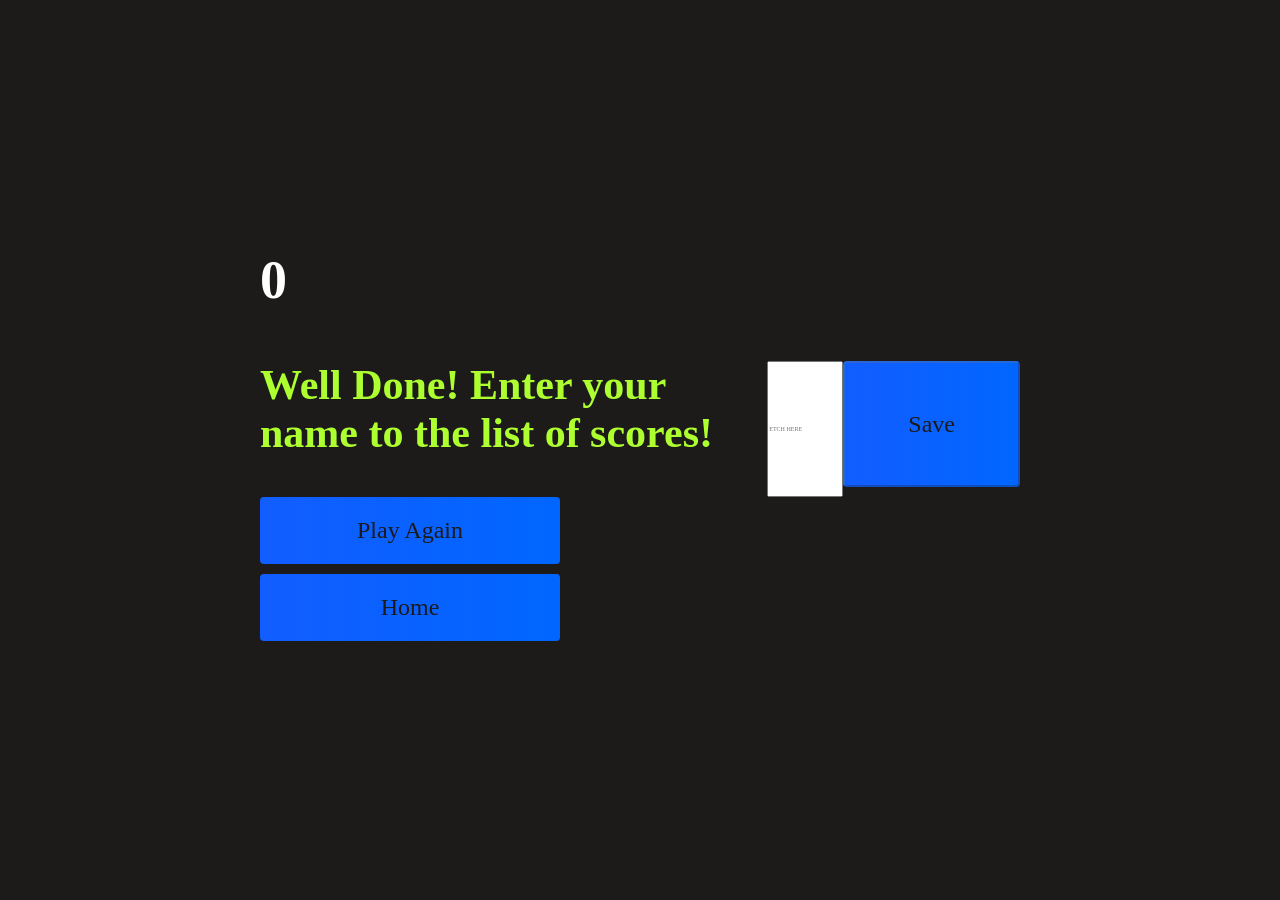
==== end.html @ 840089f0 "Added other pages with css, html and java" ====
<!DOCTYPE html>
<html lang="en">
<head>
    <meta charset="UTF-8">
    <meta http-equiv="X-UA-Compatible" content="IE=edge">
    <meta name="viewport" content="width=device-width, initial-scale=1.0">
    <title>Goobersmooches</title>
    <link rel="stylesheet" href="style.css">
</head>
<body>
    <div class="objectivum">
        <div id="end" class="flex-center flex-column">
            <h1 id="finalScore">0</h1>
            <form class="end-form-container">
                <h2 id="end-text">Well Done! Enter your name to the list of scores!</h2>
                <input type="text" name="name" id="username" placeholder="ETCH HERE">
                <button class="btn" id="saveScoreBtn" type="submit" onClick="saveHighScore(event)" disabled>Save</button>
            </form>
            <a href="/brincadera.html" class="btn">Play Again</a>
            <a href="/" class="btn">Home</a>
        </div>
    </div>
</body>
</html>
---- style.css ----
:root {
    background-color: rgb(29, 26, 26);
}

*{
    box-sizing: border-box;
    margin: 0;
    padding: 0;
    font-size: 62.5%;
    font-family: 'Nova Square', cursive;
    color: greenyellow;
}

h1{
    font-size: 5.4rem;
    color: #fff;
    margin-bottom: 5rem;
}

h2{
    font-size: 4.2rem;
    margin-bottom: 4rem;
}

.objectivum {
    width: 100vw;
    height: 100vh;
    display: flex;
    justify-content: center;
    align-items: center;
    max-width: 80rem;
    margin: 0 auto;
    padding: 2rem;
}

.flex-column {
    display: flex;
    flex-direction: column;
}

.flex-center {
    justify-content: center;
    align-content: center;
}

.justify-center {
    justify-content: center;
}

.text-center {
    text-align: center;
}

.hidden {
    display: none;
}

.btn {
    font-size: 2.4rem;
    padding: 2rem 0;
    width: 30rem;
    text-align: center;
    margin-bottom: 1rem;
    text-decoration:double;
    color: rgb(29, 26, 26);
    background: linear-gradient(90deg, rgb(18, 93, 255) 0%, rgb(0, 102, 255) 100%);
    border-radius: 4px;
}

.btn:hover {
    cursor: pointer;
    box-shadow: 0 0.4rem 1.4rem 0 rgba( 0, 114, 244, 0.6);
    transition: transform 180ms;
    transform: scale(1.03);
}

.btn[disabled]:hover{
    cursor: not-allowed;
    box-shadow: none;
    transform: none;
}

#highscore-btn{
    background: linear-gradient(90deg, rgb(58 4% 0%) 0%, rgb(240, 221, 6) 100%) ;
}

#highscore-btn:hover{
    box-shadow: 0 0.4rem 1.4rem 0 rgba(255, 255, 0, 0.5)
}

/* END GAME CSS */
.end-form-container {
    width: 100%;
    display: flex;
}
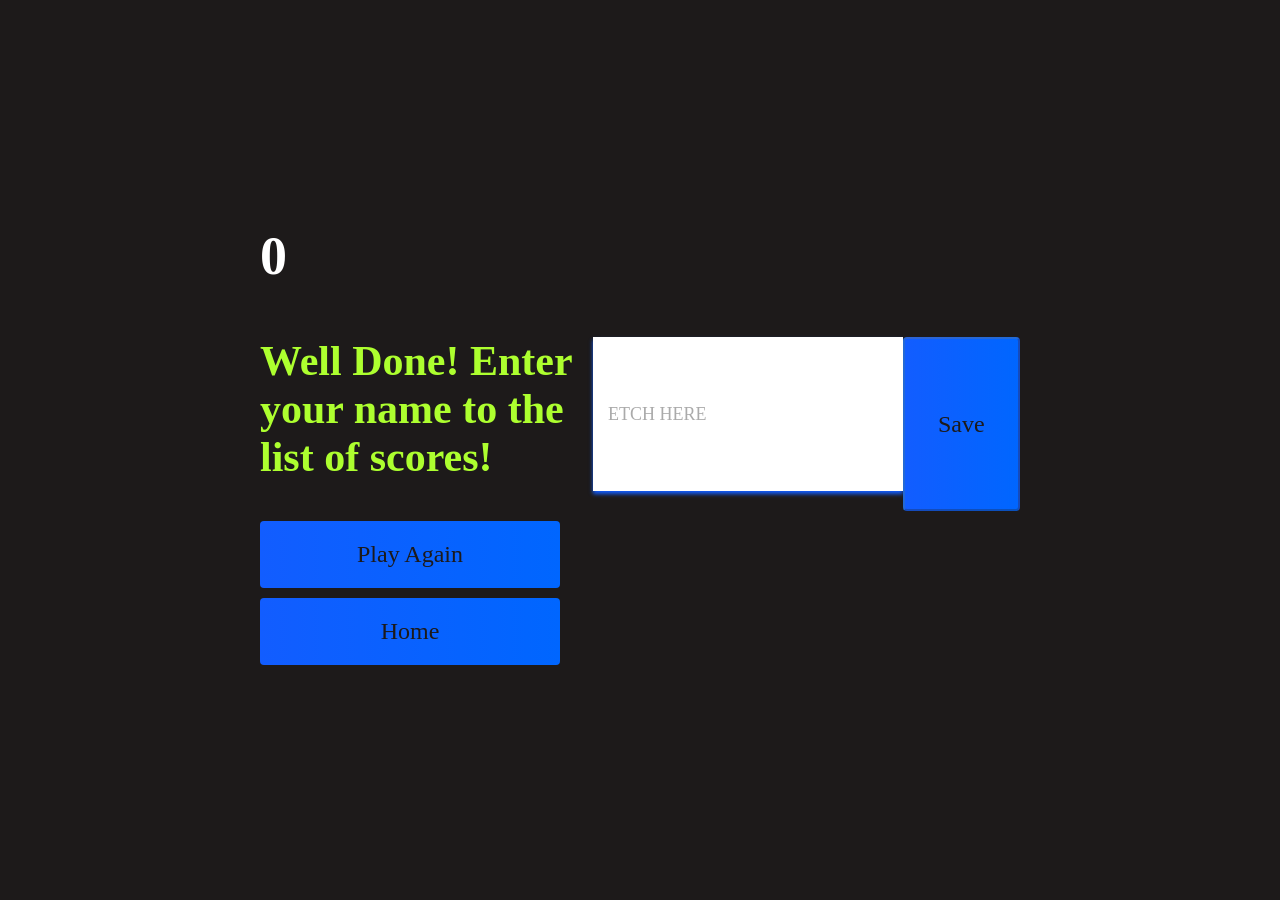
==== commit 20f8fe88: "Testing commit" ====
--- a/end.html
+++ b/end.html
@@ -4,7 +4,7 @@
     <meta charset="UTF-8">
     <meta http-equiv="X-UA-Compatible" content="IE=edge">
     <meta name="viewport" content="width=device-width, initial-scale=1.0">
-    <title>Goobersmooches</title>
+    <title>The End</title>
     <link rel="stylesheet" href="style.css">
 </head>
 <body>
@@ -16,7 +16,7 @@
                 <input type="text" name="name" id="username" placeholder="ETCH HERE">
                 <button class="btn" id="saveScoreBtn" type="submit" onClick="saveHighScore(event)" disabled>Save</button>
             </form>
-            <a href="/brincadera.html" class="btn">Play Again</a>
+            <a href="/jogo.html" class="btn">Play Again</a>
             <a href="/" class="btn">Home</a>
         </div>
     </div>
--- a/style.css
+++ b/style.css
@@ -92,4 +92,29 @@
 .end-form-container {
     width: 100%;
     display: flex;
+}
+
+input {
+    margin-bottom: 2rem;
+    width: 20rem;
+    padding: 1.5rem;
+    font-size:1.8rem ;
+    border: none;
+    box-shadow: 0 0.3rem 0.4rem 0 rgb(18, 93, 255);
+}
+
+input::placeholder {
+    color: #aaa;
+}
+
+#username {
+    margin-bottom: 3rem;
+    width: 100%;
+    outline: none;
+}
+
+#end-test {
+    font-size: 2.5rem;
+    color: #fff;
+    text-align: center;
 }
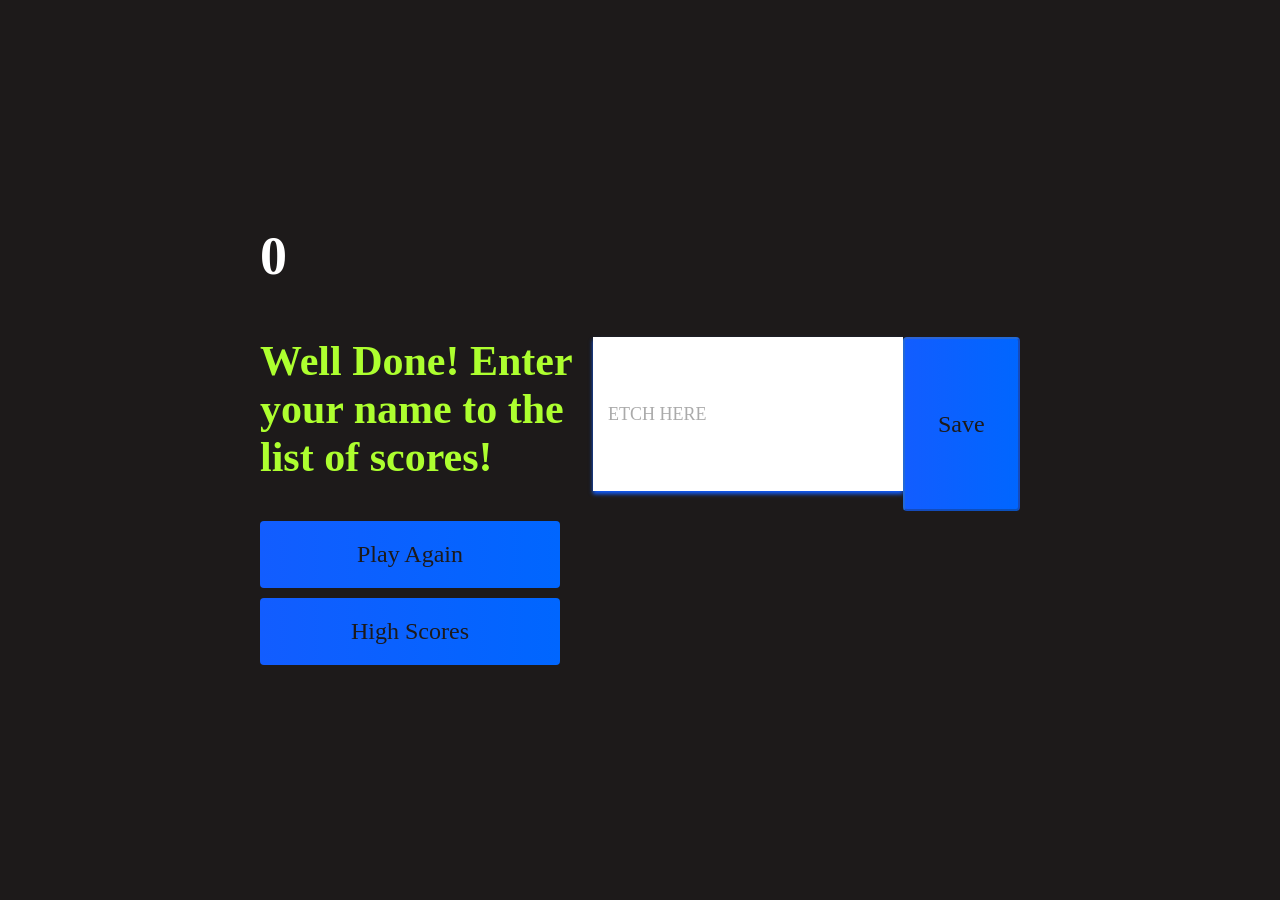
==== commit bc4618dc: "Added highscores page" ====
--- a/end.html
+++ b/end.html
@@ -16,8 +16,8 @@
                 <input type="text" name="name" id="username" placeholder="ETCH HERE">
                 <button class="btn" id="saveScoreBtn" type="submit" onClick="saveHighScore(event)" disabled>Save</button>
             </form>
-            <a href="/jogo.html" class="btn">Play Again</a>
-            <a href="/" class="btn">Home</a>
+            <a href="./jogo.html" class="btn">Play Again</a>
+            <a href="./highscores.html" class="btn">High Scores</a>
         </div>
     </div>
 </body>
--- a/style.css
+++ b/style.css
@@ -31,6 +31,7 @@
     max-width: 80rem;
     margin: 0 auto;
     padding: 2rem;
+    flex-direction: column;
 }
 
 .flex-column {
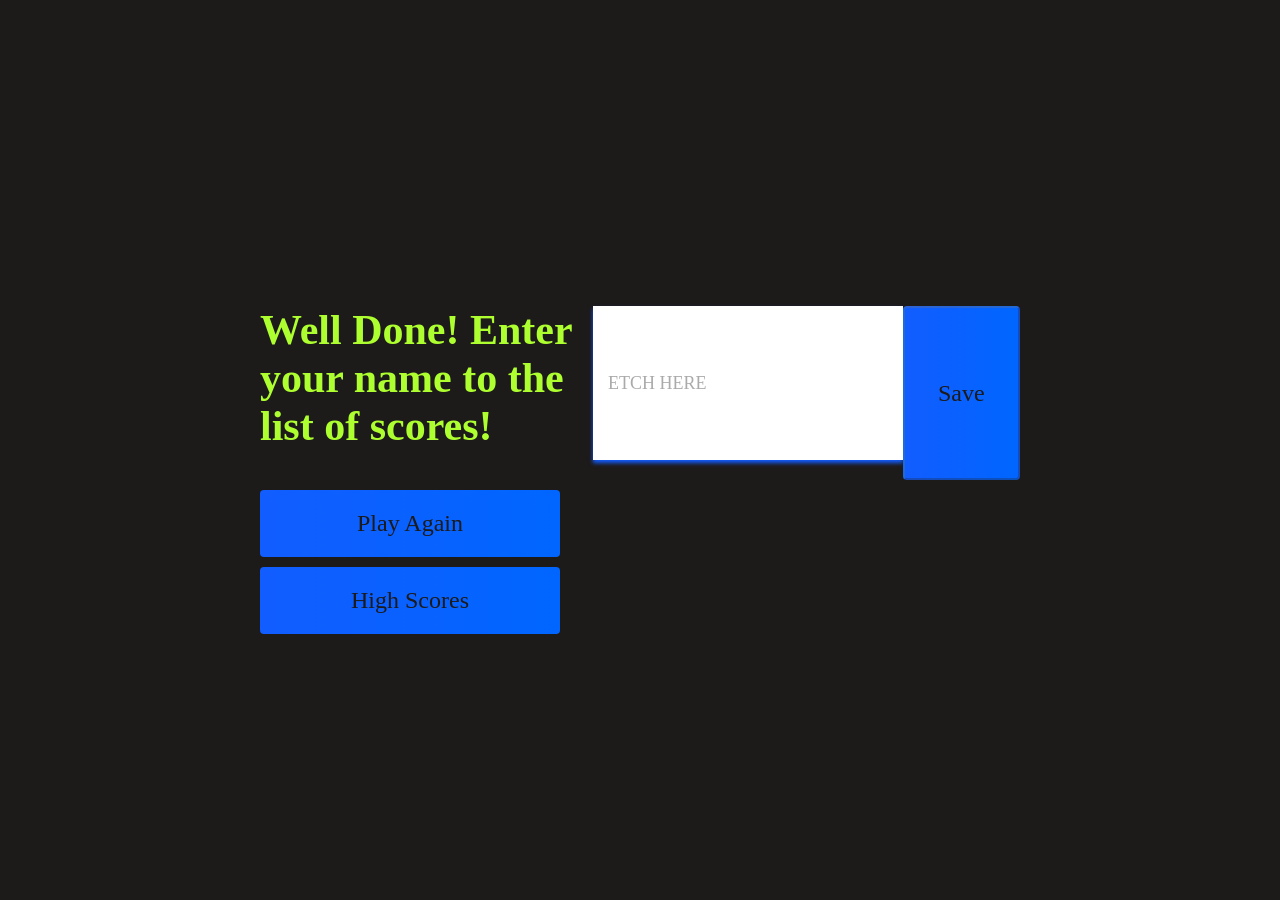
==== commit 42bd014c: "Final Clean up" ====
--- a/end.html
+++ b/end.html
@@ -14,11 +14,12 @@
             <form class="end-form-container">
                 <h2 id="end-text">Well Done! Enter your name to the list of scores!</h2>
                 <input type="text" name="name" id="username" placeholder="ETCH HERE">
-                <button class="btn" id="saveScoreBtn" type="submit" onClick="saveHighScore(event)" disabled>Save</button>
+                <button class="btn" id="saveScoreBtn" type="submit" onclick="saveHighScore(event)" disabled>Save</button>
             </form>
             <a href="./jogo.html" class="btn">Play Again</a>
             <a href="./highscores.html" class="btn">High Scores</a>
         </div>
     </div>
+    <script src="end.js"></script>
 </body>
 </html>
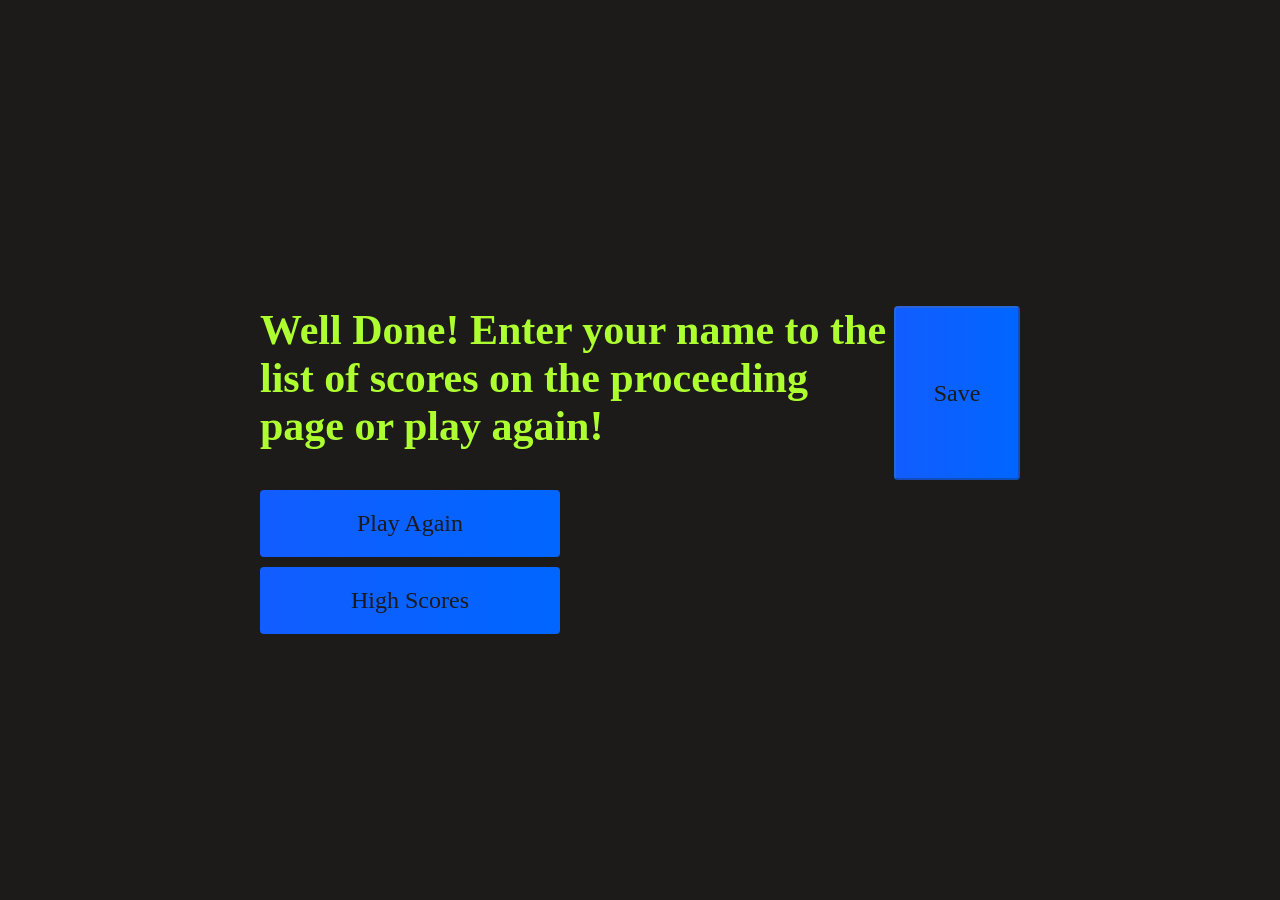
==== commit 5a7e2abc: "Refined the readme and end.html pages" ====
--- a/end.html
+++ b/end.html
@@ -12,8 +12,7 @@
         <div id="end" class="flex-center flex-column">
             <h1 id="finalScore">0</h1>
             <form class="end-form-container">
-                <h2 id="end-text">Well Done! Enter your name to the list of scores!</h2>
-                <input type="text" name="name" id="username" placeholder="ETCH HERE">
+                <h2 id="end-text">Well Done! Enter your name to the list of scores on the proceeding page or play again!</h2>
                 <button class="btn" id="saveScoreBtn" type="submit" onclick="saveHighScore(event)" disabled>Save</button>
             </form>
             <a href="./jogo.html" class="btn">Play Again</a>
